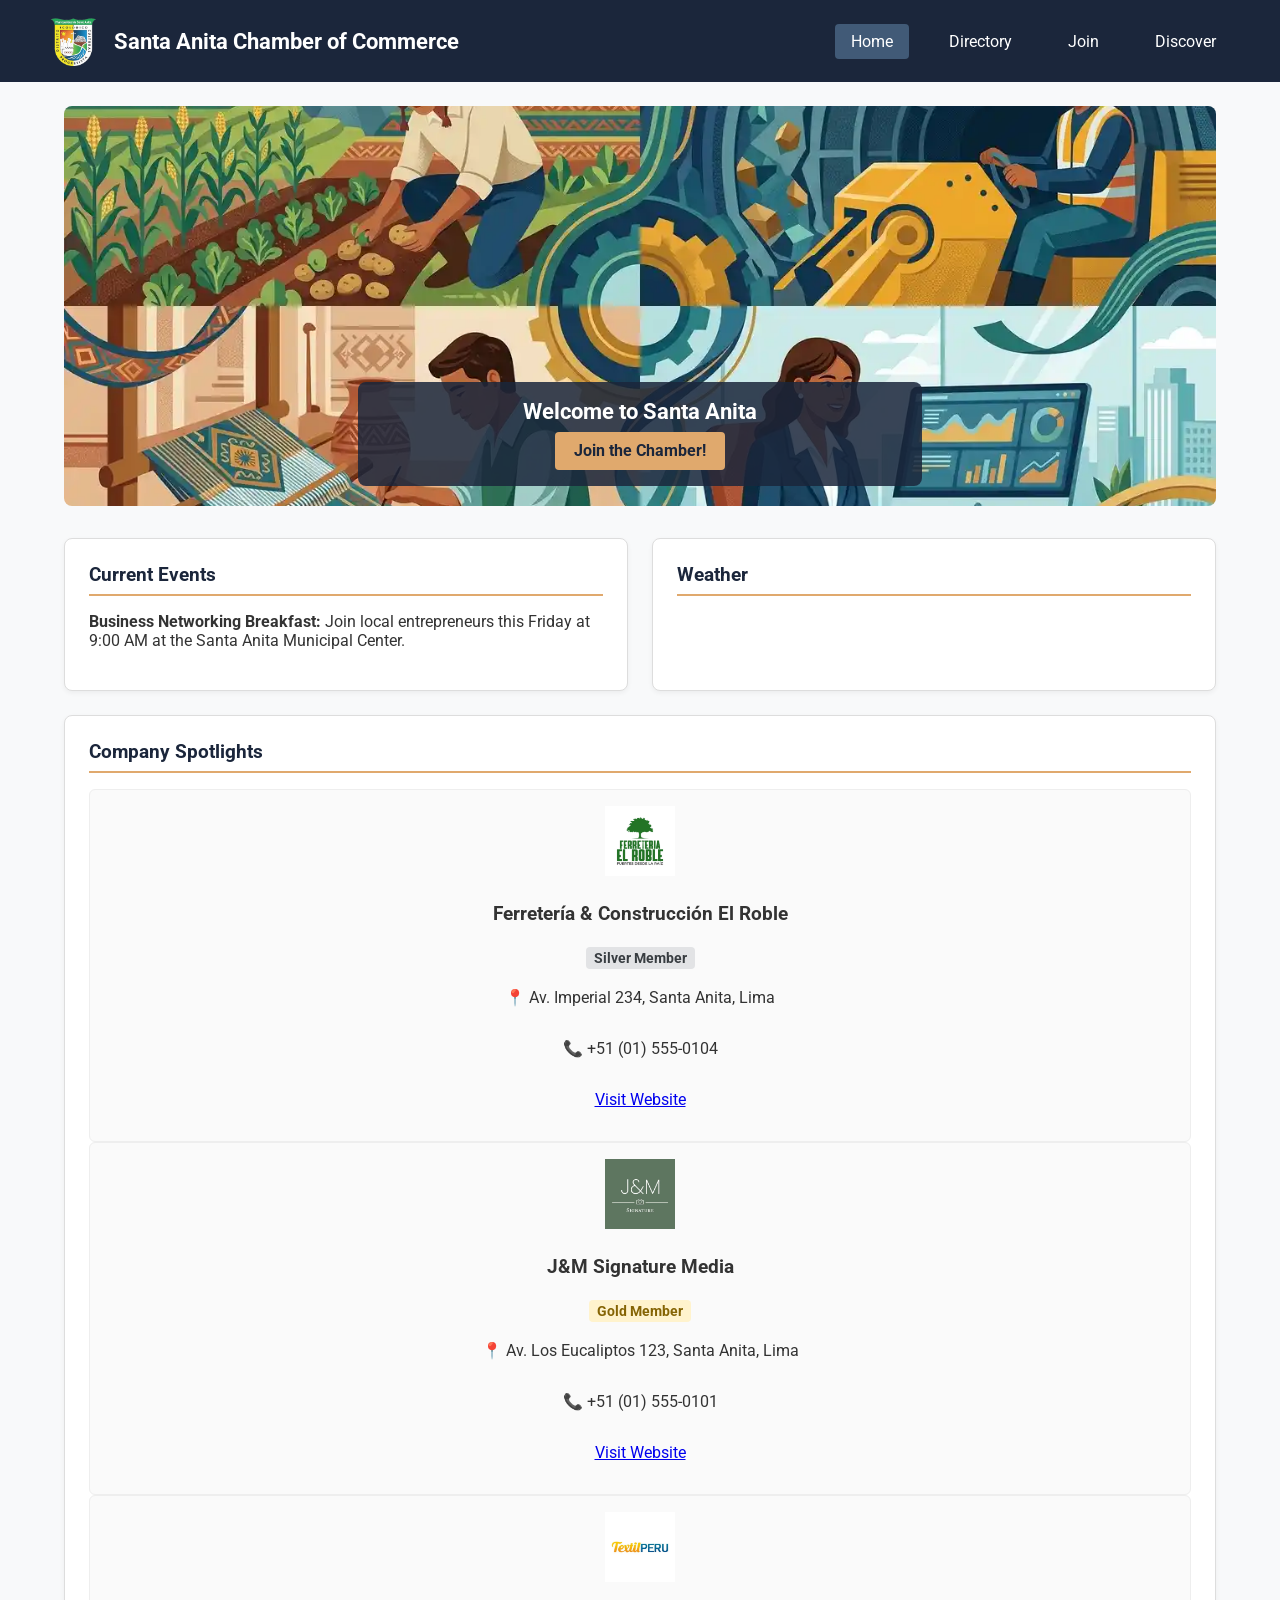
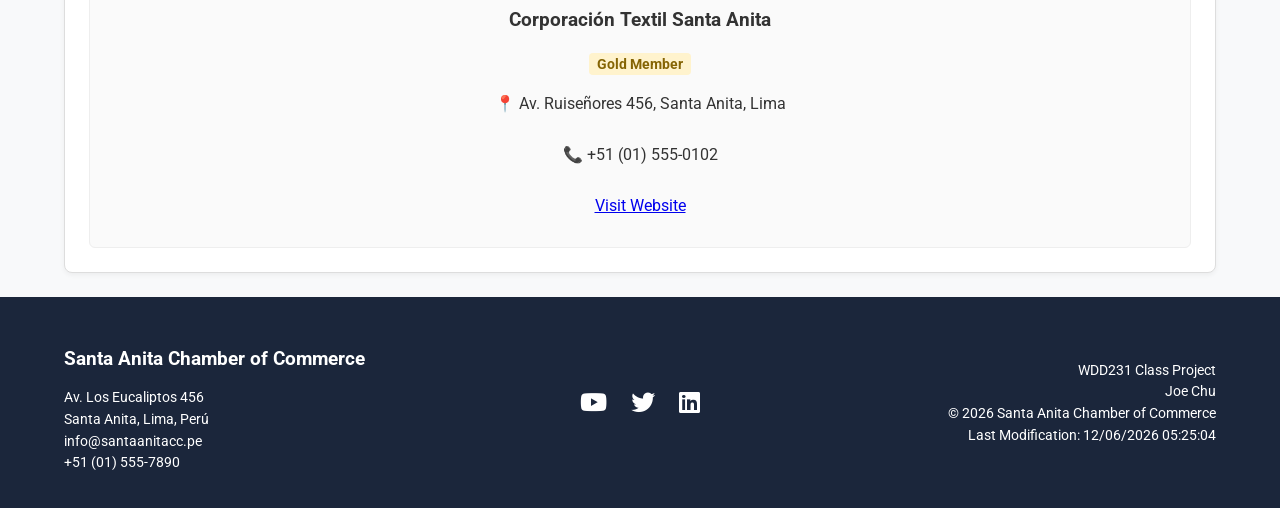
==== chamber/index.html @ ddea9116 "home page, index.html, css fixed and added weather.js with api" ====
<!doctype html>
<html lang="en">
  <head>
    <meta charset="UTF-8" />
    <meta name="viewport" content="width=device-width, initial-scale=1.0" />
    <title>Santa Anita Chamber of Commerce - Home Page</title>
    <meta
      name="description"
      content="Santa Anita Chamber of Commerce home page - WDD 231 project; main page displaying the most relevant information on the site."
    />
    <meta name="author" content="Joe Chu" />

    <link rel="icon" href="favicon.ico" />

    <link rel="preconnect" href="https://fonts.googleapis.com" />
    <link rel="preconnect" href="https://fonts.gstatic.com" crossorigin />
    <link
      href="https://fonts.googleapis.com/css2?family=Roboto:wght@400;700&display=swap"
      rel="stylesheet"
    />

    <meta
      property="og:title"
      content="Santa Anita Chamber of Commerce Home Page"
    />
    <meta
      property="og:description"
      content="Santa Anita Chamber of Commerce home page - WDD 231 project; main page displaying the most relevant information on the site."
    />
    <meta
      property="og:image"
      content="https://joechu2510.github.io/wdd231/chamber/images/logo.webp"
    />
    <meta
      property="og:url"
      content="https://joechu2510.github.io/wdd231/index.html"
    />
    <meta property="og:type" content="website" />

    <link
      rel="stylesheet"
      href="https://cdnjs.cloudflare.com/ajax/libs/font-awesome/6.4.0/css/all.min.css"
    />

    <link rel="stylesheet" href="styles/small.css" />
    <link rel="stylesheet" href="styles/larger.css" />

    <script src="scripts/date.js" defer></script>
    <script src="scripts/navigation.js" defer></script>
    <script src="scripts/weather.js" defer></script>
    <script src="scripts/spotlight.js" defer></script>
  </head>
  <body>
    <header>
      <div class="header-container">
        <img
          src="images/logo.webp"
          alt="Santa Anita Chamber Logo"
          class="logo"
        />
        <span class="chamber-title">Santa Anita Chamber of Commerce</span>
      </div>
      <button id="menu" aria-label="Open Navigation Menu"></button>
      <nav>
        <ul class="navigation">
          <li><a href="index.html" class="active">Home</a></li>
          <li><a href="directory.html">Directory</a></li>
          <li><a href="join.html">Join</a></li>
          <li><a href="discover.html">Discover</a></li>
        </ul>
      </nav>
    </header>

    <main>
      <div class="hero">
        <img src="images/hero.webp" alt="hero image" />
        <div class="hero-msg">
          <h1>Welcome to Santa Anita</h1>
          <a href="join.html" class="cta-button">Join the Chamber!</a>
        </div>
      </div>
      <div class="home-grid">
        <section class="current-event">
          <h2>Current Events</h2>
          <p>
            <strong>Business Networking Breakfast:</strong> Join local
            entrepreneurs this Friday at 9:00 AM at the Santa Anita Municipal
            Center.
          </p>
        </section>

        <section class="weather">
          <h2>Weather</h2>
          <div id="current-weather"></div>
          <div id="weather-forecast"></div>
        </section>

        <section class="spotlights">
          <h2>Company Spotlights</h2>
          <div id="spotlight-container" class="spotlight-grid"></div>
        </section>
      </div>
    </main>

    <footer>
      <div class="footer-info">
        <h3>Santa Anita Chamber of Commerce</h3>
        <p>Av. Los Eucaliptos 456</p>
        <p>Santa Anita, Lima, Perú</p>
        <p>info@santaanitacc.pe</p>
        <p>+51 (01) 555-7890</p>
      </div>
      <div class="footer-social">
        <a href="https://youtube.com" target="_blank" aria-label="YouTube"
          ><i class="fa-brands fa-youtube"></i
        ></a>
        <a href="https://twitter.com" target="_blank" aria-label="Twitter"
          ><i class="fa-brands fa-twitter"></i
        ></a>
        <a href="https://linkedin.com" target="_blank" aria-label="LinkedIn"
          ><i class="fa-brands fa-linkedin"></i
        ></a>
      </div>
      <div class="footer-dev">
        <p>WDD231 Class Project</p>
        <p>Joe Chu</p>
        <p>
          &copy; <span id="currentyear"></span> Santa Anita Chamber of Commerce
        </p>
        <p id="lastModified">
          Last Modification: <span id="last-modified-date"></span>
        </p>
      </div>
    </footer>
  </body>
</html>
---- chamber/styles/small.css ----
:root {
  --primary-color: #1b263b;
  --secondary-color: #415a77;
  --accent-color: #e0a96d;
  --text-color: #333333;
  --bg-color: #f8f9fa;
  --card-bg: #ffffff;
}

body {
  font-family: "Roboto", Arial, sans-serif;
  margin: 0;
  padding: 0;
  background-color: var(--bg-color);
  color: var(--text-color);
  display: flex;
  flex-direction: column;
  min-height: 100vh;
}

header {
  background-color: var(--primary-color);
  color: white;
  padding: 1rem;
  display: flex;
  flex-direction: column;
  align-items: center;
}

.header-container {
  display: flex;
  align-items: center;
  gap: 1rem;
  width: 100%;
  justify-content: center;
}

.logo {
  width: 50px;
  height: 50px;
  object-fit: contain;
}

.chamber-title {
  font-size: 1.1rem;
  font-weight: bold;
  text-align: center;
}

#menu {
  background: none;
  border: none;
  color: white;
  font-size: 1.5rem;
  cursor: pointer;
  align-self: flex-end;
  margin-top: -35px;
  font-family: "Font Awesome 6 Free";
  font-weight: 900;
}

#menu::before {
  content: "\f0c9";
}

#menu.show::before {
  content: "\f00d";
}

nav {
  width: 100%;
}

nav ul.navigation {
  list-style: none;
  padding: 0;
  margin: 1rem 0 0 0;
  display: none;
  flex-direction: column;
  text-align: center;
  width: 100%;
}

nav ul.navigation.show {
  display: flex;
}

nav ul.navigation li a {
  display: block;
  color: white;
  padding: 0.75rem;
  text-decoration: none;
  transition: background 0.3s;
}

nav ul.navigation li a:hover,
nav ul.navigation li a.active {
  background-color: var(--secondary-color);
}

main {
  flex: 1;
  padding: 1.5rem;
  max-width: 1200px;
  margin: 0 auto;
  width: 100%;
  box-sizing: border-box;
}

h1 {
  color: var(--primary-color);
  text-align: center;
  margin-bottom: 1.5rem;
}

.view-buttons {
  display: flex;
  justify-content: center;
  gap: 0.5rem;
  margin-bottom: 2rem;
}

.view-buttons button {
  padding: 0.5rem 1.25rem;
  border: 1px solid var(--secondary-color);
  background-color: white;
  color: var(--primary-color);
  cursor: pointer;
  font-weight: bold;
  border-radius: 4px;
  transition: all 0.3s;
}

.view-buttons button.active,
.view-buttons button:hover {
  background-color: var(--secondary-color);
  color: white;
}

#cards.grid {
  display: grid;
  grid-template-columns: repeat(auto-fit, minmax(280px, 1fr));
  gap: 1.5rem;
}

#cards.grid section {
  background-color: var(--card-bg);
  border: 1px solid #ddd;
  border-radius: 8px;
  padding: 1.5rem;
  text-align: center;
  box-shadow: 0 2px 5px rgba(0, 0, 0, 0.05);
  display: flex;
  flex-direction: column;
  align-items: center;
}

#cards.grid section img {
  width: 150px;
  height: 100px;
  object-fit: cover;
  border-radius: 4px;
  margin-bottom: 1rem;
  border: 1px solid #ccc;
}

#cards.grid section h3 {
  margin: 0.5rem 0;
  color: var(--primary-color);
  font-size: 1.2rem;
}

#cards.grid section p {
  margin: 0.3rem 0;
  font-size: 0.95rem;
  color: #555;
}

#cards.list {
  display: flex;
  flex-direction: column;
  gap: 1rem;
}

#cards.list section {
  background-color: var(--card-bg);
  border: 1px solid #ddd;
  border-radius: 8px;
  padding: 1rem;
  display: grid;
  grid-template-columns: 2fr 1.5fr 1.2fr 1.5fr;
  gap: 1rem;
  align-items: center;
  box-shadow: 0 2px 4px rgba(0, 0, 0, 0.05);
}

#cards.list section:nth-child(even) {
  background-color: #f0f4f8;
}

#cards.list section img {
  display: none;
}

#cards.list section h3 {
  font-size: 1rem;
  margin: 0;
  color: var(--primary-color);
}

#cards.list section p {
  margin: 0;
  font-size: 0.9rem;
  color: #555;
  text-align: left;
}

footer {
  background-color: var(--primary-color);
  color: white;
  text-align: center;
  padding: 2rem 1rem;
  display: flex;
  flex-direction: column;
  gap: 1.5rem;
}

.footer-info p,
.footer-dev p {
  margin: 0.3rem 0;
  font-size: 0.9rem;
}

.footer-social {
  display: flex;
  justify-content: center;
  gap: 1.5rem;
  font-size: 1.5rem;
}

.footer-social a {
  color: white;
  transition: color 0.3s;
}

.footer-social a:hover {
  color: var(--accent-color);
}

/* for the index.html */

.hero {
  position: relative;
  text-align: center;
  color: white;
  margin-bottom: 2rem;
}

.hero img {
  width: 100%;
  height: auto;
  max-height: 400px;
  object-fit: cover;
  border-radius: 8px;
  display: block;
}

.hero-msg {
  position: absolute;
  bottom: 20px;
  left: 50%;
  transform: translateX(-50%);
  background-color: rgba(27, 38, 59, 0.85);
  padding: 1rem 2rem;
  border-radius: 8px;
  width: 80%;
  max-width: 500px;
}

.hero-msg h1 {
  color: white;
  margin: 0 0 0.5rem 0;
  font-size: 1.4rem;
}

.cta-button {
  display: inline-block;
  background-color: var(--accent-color);
  color: var(--primary-color);
  padding: 0.6rem 1.2rem;
  border-radius: 4px;
  text-decoration: none;
  font-weight: bold;
  transition: background 0.3s;
}

.cta-button:hover {
  background-color: white;
}

.home-grid {
  display: grid;
  grid-template-columns: 1fr;
  gap: 1.5rem;
}

.home-grid section {
  background-color: var(--card-bg);
  border: 1px solid #ddd;
  border-radius: 8px;
  padding: 1.5rem;
  box-shadow: 0 2px 5px rgba(0, 0, 0, 0.05);
}

.home-grid section h2 {
  color: var(--primary-color);
  font-size: 1.2rem;
  margin-top: 0;
  border-bottom: 2px solid var(--accent-color);
  padding-bottom: 0.5rem;
}

.spotlights-grid {
  display: flex;
  flex-direction: column;
  gap: 1rem;
}

.spotlight-card {
  display: flex;
  flex-direction: column;
  align-items: center;
  text-align: center;
  padding: 1rem;
  border: 1px solid #eee;
  border-radius: 6px;
  background-color: #fafafa;
}

.spotlight-card img {
  width: 100px;
  height: 70px;
  object-fit: contain;
  margin-bottom: 0.5rem;
}

/* Estilos para Clima en Home */
#current-weather {
  display: flex;
  align-items: center;
  gap: 1rem;
  margin-bottom: 1rem;
}

.current-main {
  display: flex;
  align-items: center;
  font-size: 1.5rem;
  font-weight: bold;
  color: var(--primary-color);
}

.forecast-grid {
  display: flex;
  justify-content: space-between;
  margin-top: 1rem;
  text-align: center;
}

.forecast-day {
  background-color: #f8f9fa;
  padding: 0.5rem;
  border-radius: 4px;
  border: 1px solid #eee;
  flex: 1;
  margin: 0 0.25rem;
}

/* Estilos adicionales para Spotlights */
.membership-level {
  font-weight: bold;
  font-size: 0.85rem;
  padding: 0.2rem 0.5rem;
  border-radius: 4px;
  display: inline-block;
  margin: 0.2rem 0;
}

.membership-level.gold {
  background-color: #fff3cd;
  color: #856404;
}

.membership-level.silver {
  background-color: #e2e3e5;
  color: #383d41;
}
---- chamber/styles/larger.css ----
@media screen and (min-width: 768px) {
  header {
    flex-direction: row;
    justify-content: space-between;
    padding: 1rem 3rem;
  }

  .header-container {
    width: auto;
    justify-content: flex-start;
  }

  .chamber-title {
    font-size: 1.4rem;
  }

  #menu {
    display: none;
  }

  nav {
    width: auto;
  }

  nav ul.navigation {
    display: flex !important;
    flex-direction: row;
    gap: 1.5rem;
    margin: 0;
  }

  nav ul.navigation li a {
    padding: 0.5rem 1rem;
    border-radius: 4px;
  }

  .home-grid {
    grid-template-columns: 1fr 1fr;
  }

  .home-grid .spotlights {
    grid-column: span 2;
  }

  .spotlights-grid {
    flex-direction: row;
    justify-content: space-around;
  }

  .spotlight-card {
    flex: 1;
  }

  footer {
    flex-direction: row;
    justify-content: space-around;
    align-items: center;
    text-align: left;
    padding: 2rem 4rem;
  }

  .footer-info,
  .footer-social,
  .footer-dev {
    flex: 1;
  }

  .footer-social {
    justify-content: center;
  }

  .footer-dev {
    text-align: right;
  }
}
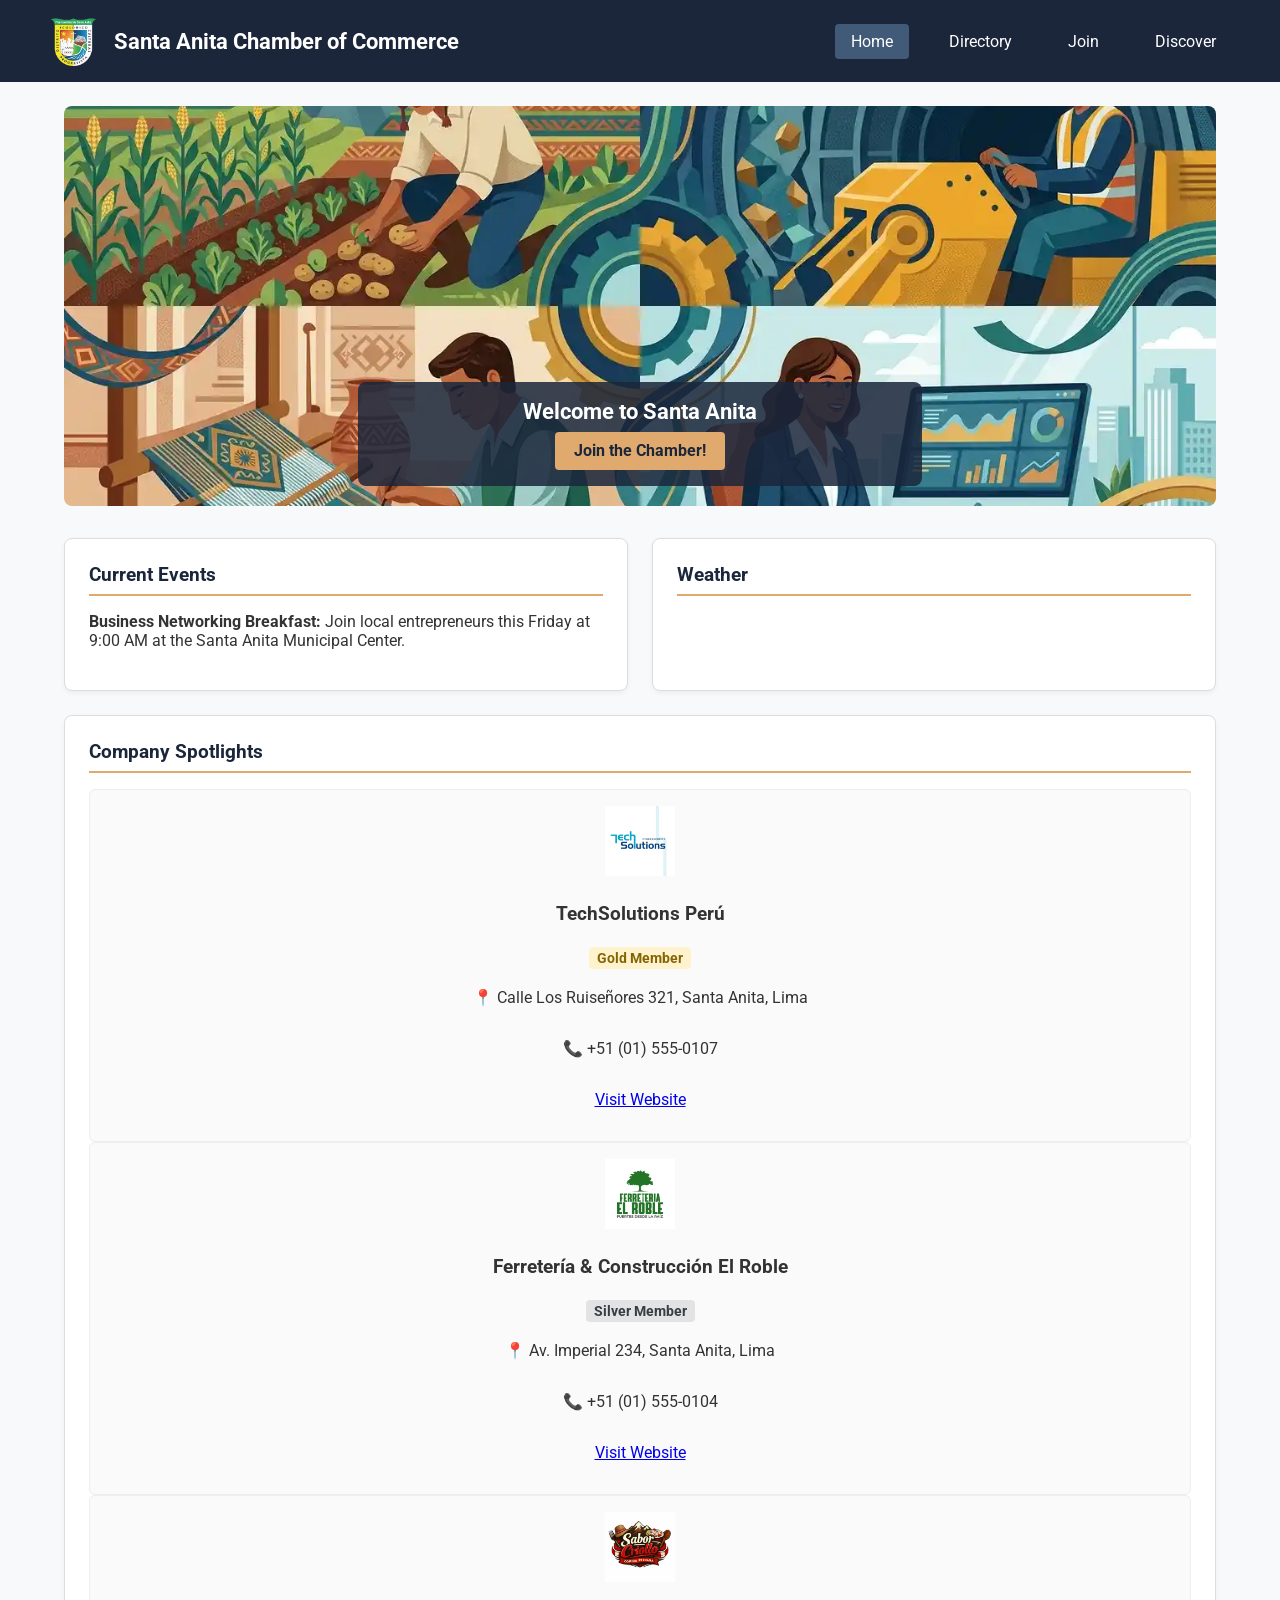
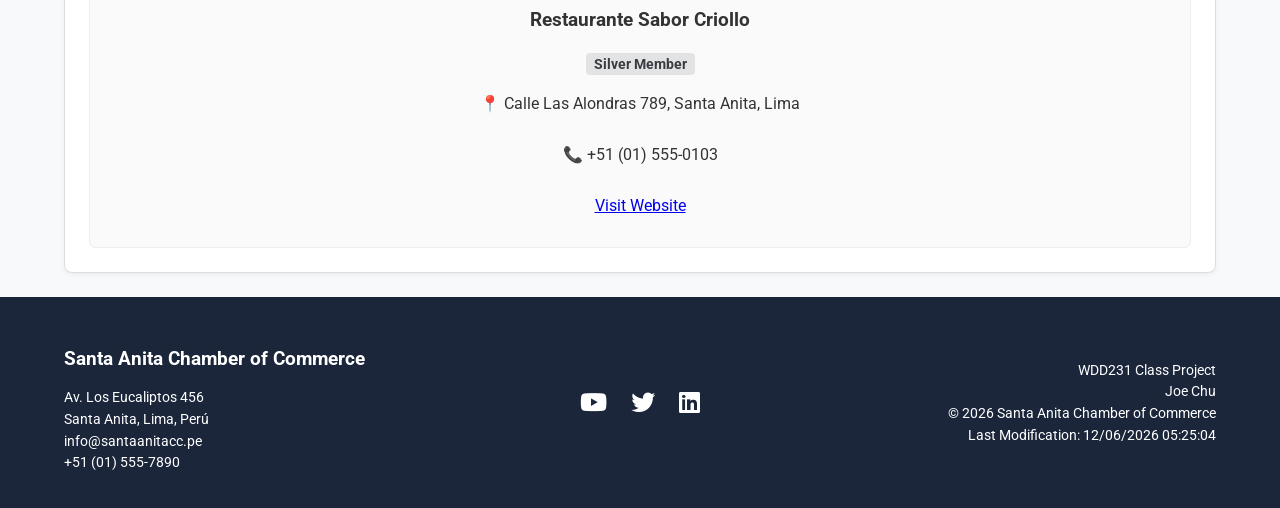
==== commit d118d087: "fix html meta data" ====
--- a/chamber/index.html
+++ b/chamber/index.html
@@ -1,49 +1,49 @@
 <!doctype html>
 <html lang="en">
   <head>
-    <meta charset="UTF-8" />
-    <meta name="viewport" content="width=device-width, initial-scale=1.0" />
+    <meta charset="UTF-8">
+    <meta name="viewport" content="width=device-width, initial-scale=1.0">
     <title>Santa Anita Chamber of Commerce - Home Page</title>
     <meta
       name="description"
       content="Santa Anita Chamber of Commerce home page - WDD 231 project; main page displaying the most relevant information on the site."
-    />
-    <meta name="author" content="Joe Chu" />
+    >
+    <meta name="author" content="Joe Chu">
 
-    <link rel="icon" href="favicon.ico" />
+    <link rel="icon" href="favicon.ico">
 
-    <link rel="preconnect" href="https://fonts.googleapis.com" />
-    <link rel="preconnect" href="https://fonts.gstatic.com" crossorigin />
+    <link rel="preconnect" href="https://fonts.googleapis.com">
+    <link rel="preconnect" href="https://fonts.gstatic.com" crossorigin>
     <link
       href="https://fonts.googleapis.com/css2?family=Roboto:wght@400;700&display=swap"
       rel="stylesheet"
-    />
+    >
 
     <meta
       property="og:title"
       content="Santa Anita Chamber of Commerce Home Page"
-    />
+    >
     <meta
       property="og:description"
       content="Santa Anita Chamber of Commerce home page - WDD 231 project; main page displaying the most relevant information on the site."
-    />
+    >
     <meta
       property="og:image"
       content="https://joechu2510.github.io/wdd231/chamber/images/logo.webp"
-    />
+    >
     <meta
       property="og:url"
       content="https://joechu2510.github.io/wdd231/index.html"
-    />
-    <meta property="og:type" content="website" />
+    >
+    <meta property="og:type" content="website">
 
     <link
       rel="stylesheet"
       href="https://cdnjs.cloudflare.com/ajax/libs/font-awesome/6.4.0/css/all.min.css"
-    />
+    >
 
-    <link rel="stylesheet" href="styles/small.css" />
-    <link rel="stylesheet" href="styles/larger.css" />
+    <link rel="stylesheet" href="styles/small.css">
+    <link rel="stylesheet" href="styles/larger.css">
 
     <script src="scripts/date.js" defer></script>
     <script src="scripts/navigation.js" defer></script>
@@ -57,7 +57,7 @@
           src="images/logo.webp"
           alt="Santa Anita Chamber Logo"
           class="logo"
-        />
+        >
         <span class="chamber-title">Santa Anita Chamber of Commerce</span>
       </div>
       <button id="menu" aria-label="Open Navigation Menu"></button>
@@ -73,7 +73,7 @@
 
     <main>
       <div class="hero">
-        <img src="images/hero.webp" alt="hero image" />
+        <img src="images/hero.webp" alt="hero image">
         <div class="hero-msg">
           <h1>Welcome to Santa Anita</h1>
           <a href="join.html" class="cta-button">Join the Chamber!</a>
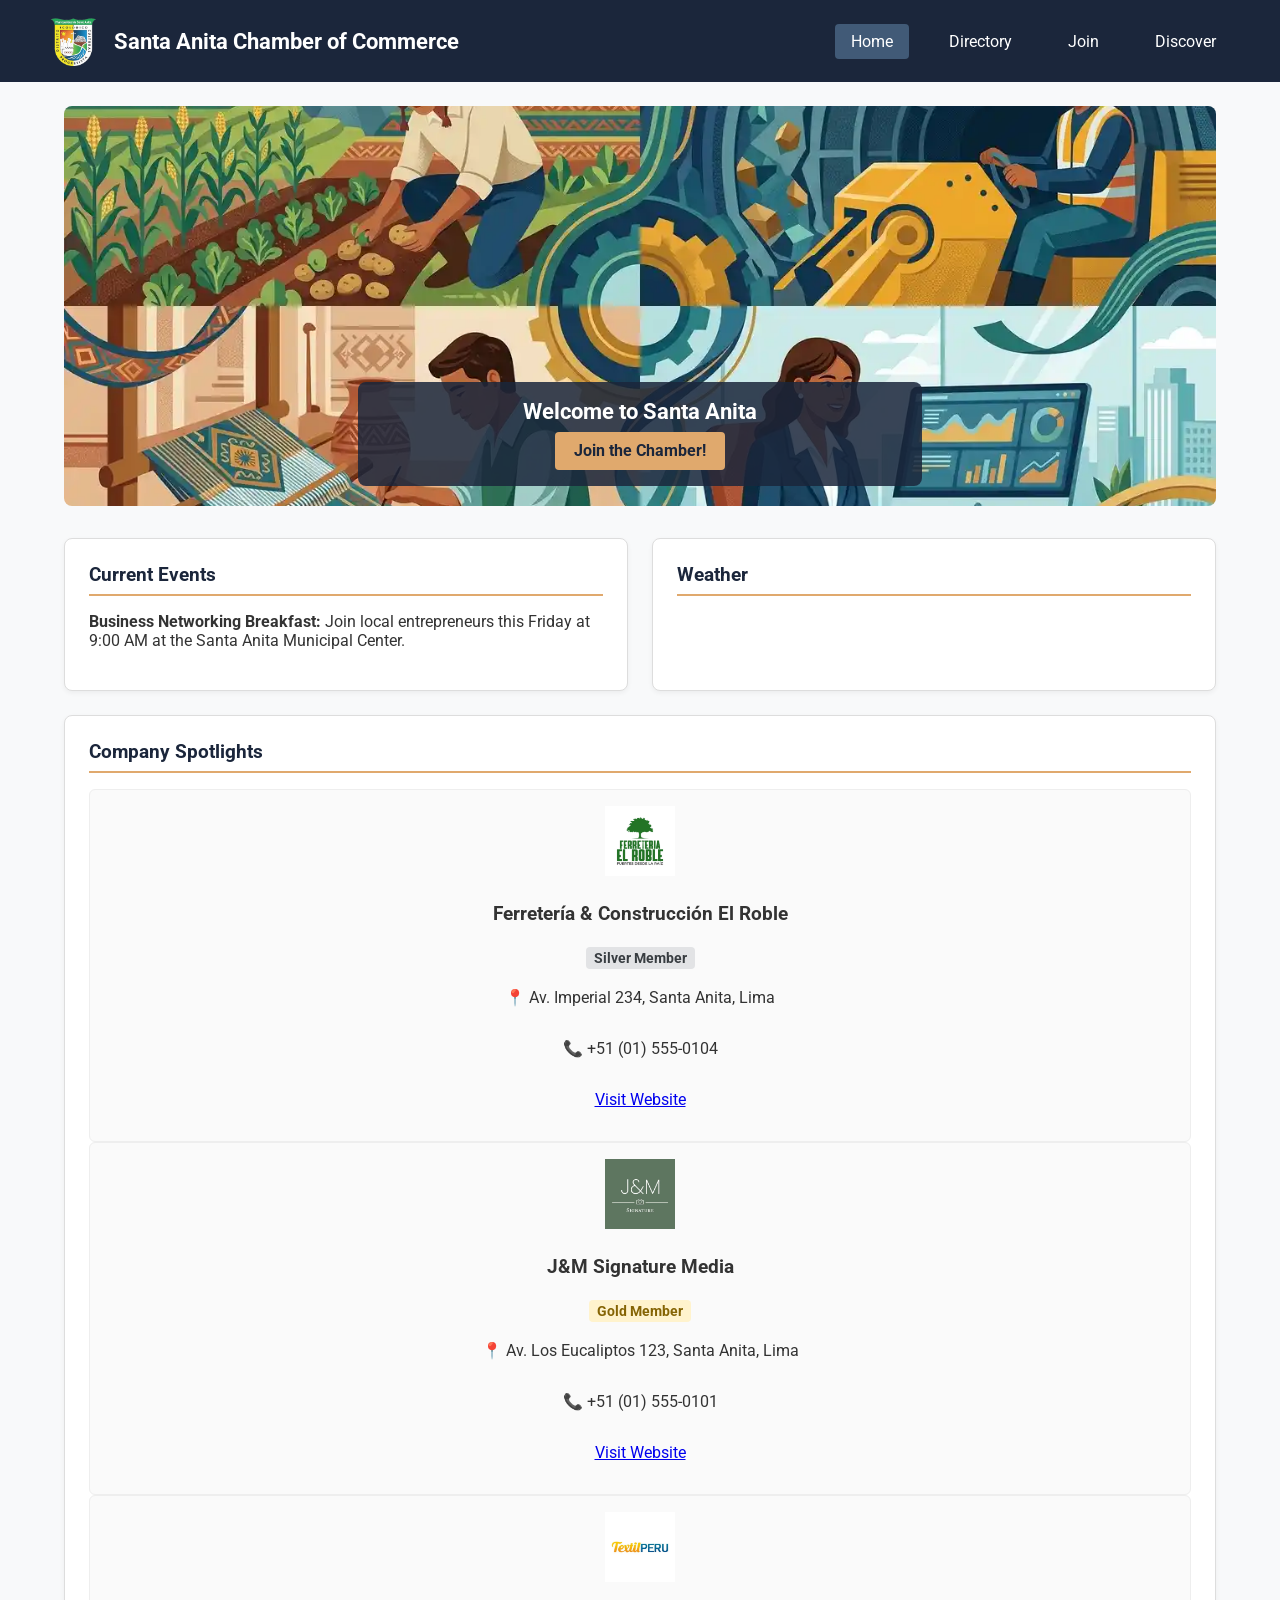
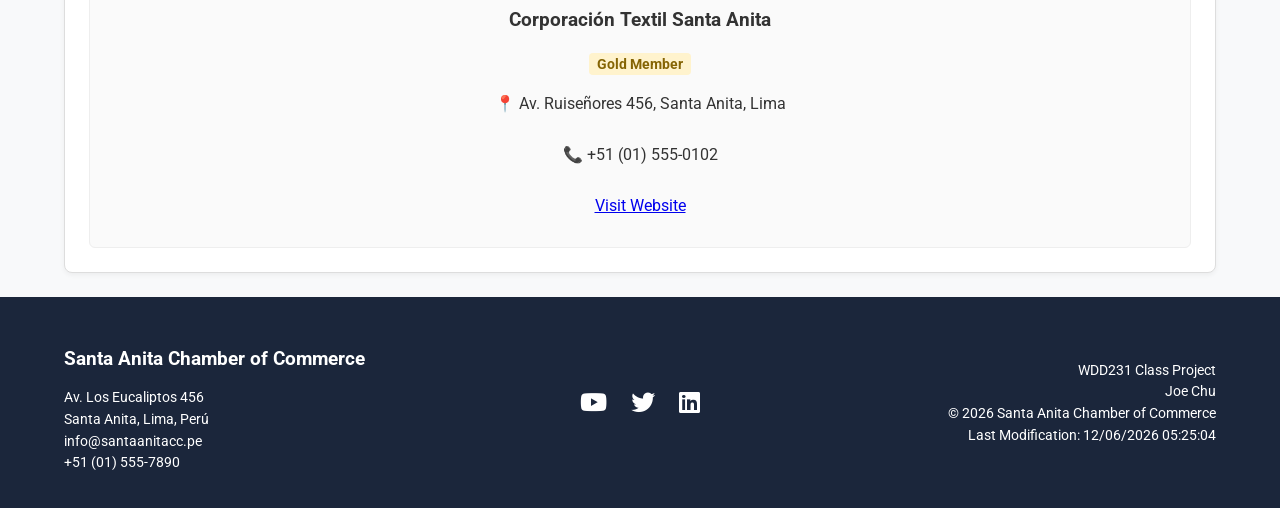
==== commit 32bf4337: "hero image fix" ====
--- a/chamber/index.html
+++ b/chamber/index.html
@@ -25,11 +25,11 @@
     >
     <meta
       property="og:description"
-      content="Santa Anita Chamber of Commerce home page - WDD 231 project; main page displaying the most relevant information on the site."
+      content="Santa Anita Chamber of Commerce home page - main page displaying the most relevant information on the site."
     >
     <meta
       property="og:image"
-      content="https://joechu2510.github.io/wdd231/chamber/images/logo.webp"
+      content="https://joechu2510.github.io/wdd231/chamber/images/hero.webp"
     >
     <meta
       property="og:url"
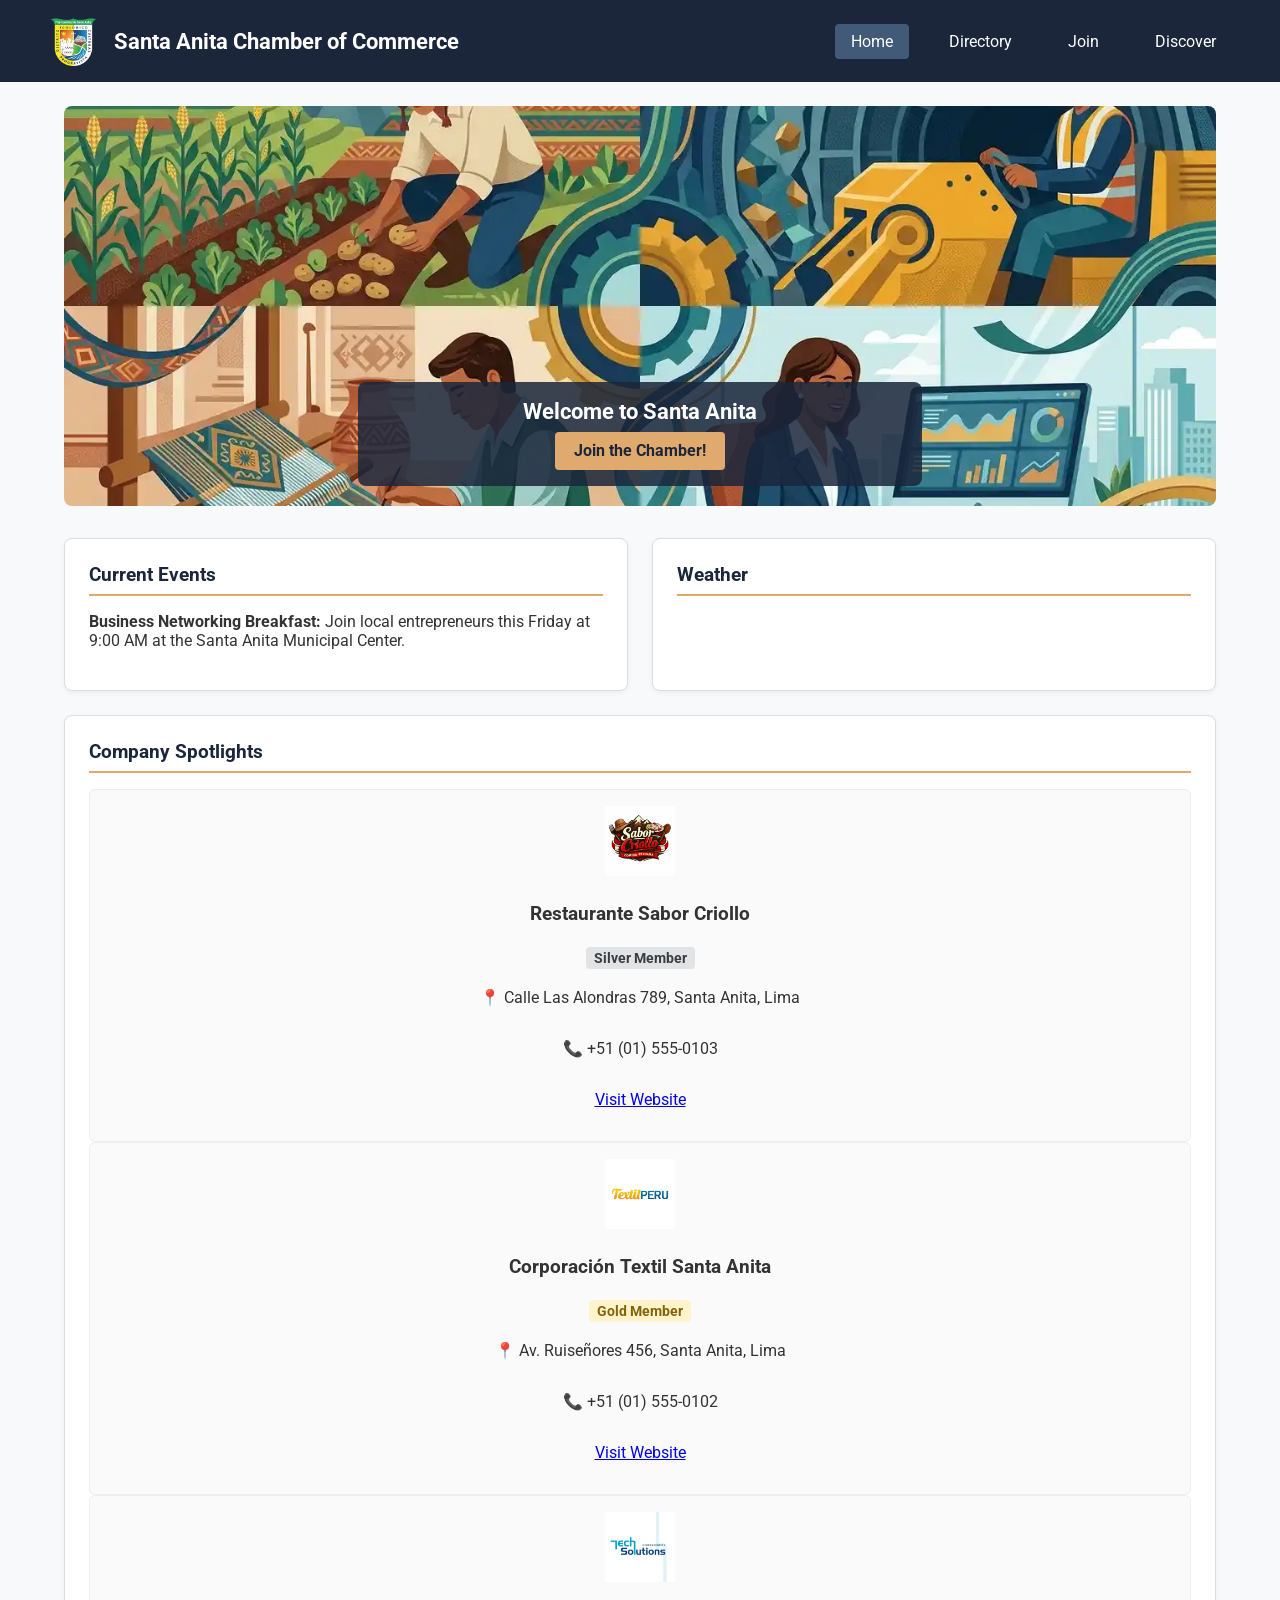
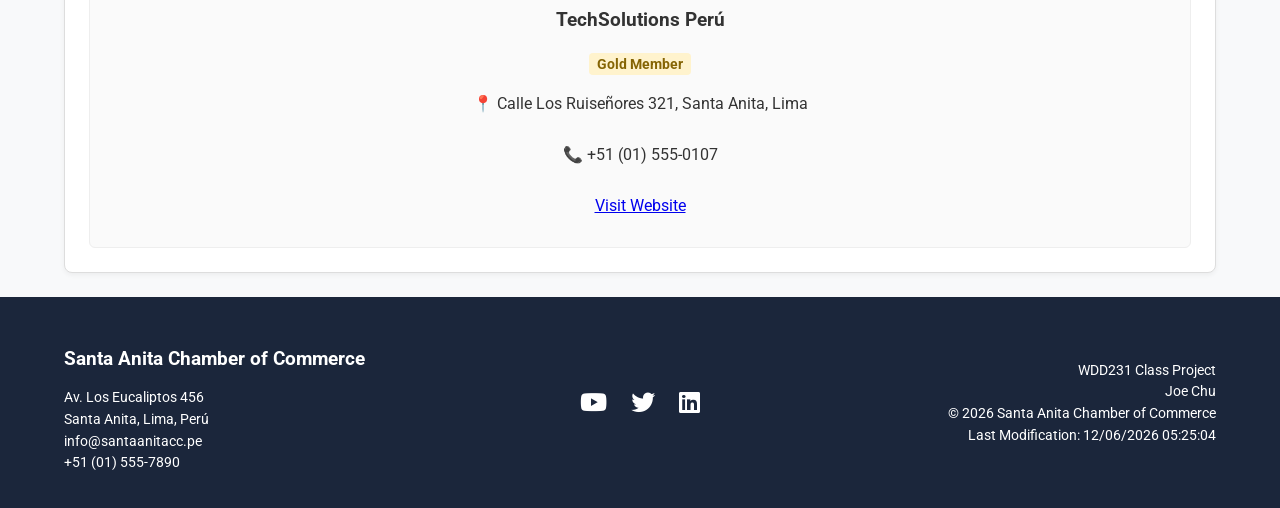
==== commit 16c16bc2: "w04 join.html completed" ====
--- a/chamber/index.html
+++ b/chamber/index.html
@@ -33,7 +33,7 @@
     >
     <meta
       property="og:url"
-      content="https://joechu2510.github.io/wdd231/index.html"
+      content="https://joechu2510.github.io/wdd231/chamber/index.html"
     >
     <meta property="og:type" content="website">
 
@@ -43,7 +43,7 @@
     >
 
     <link rel="stylesheet" href="styles/small.css">
-    <link rel="stylesheet" href="styles/larger.css">
+    <link rel="stylesheet" href="styles/larger.css">  
 
     <script src="scripts/date.js" defer></script>
     <script src="scripts/navigation.js" defer></script>
--- a/chamber/styles/small.css
+++ b/chamber/styles/small.css
@@ -344,7 +344,8 @@
   margin-bottom: 0.5rem;
 }
 
-/* Estilos para Clima en Home */
+/* for the index/weather.js */
+
 #current-weather {
   display: flex;
   align-items: center;
@@ -376,7 +377,8 @@
   margin: 0 0.25rem;
 }
 
-/* Estilos adicionales para Spotlights */
+/* for the index/spotlight section */
+
 .membership-level {
   font-weight: bold;
   font-size: 0.85rem;
@@ -395,3 +397,242 @@
   background-color: #e2e3e5;
   color: #383d41;
 }
+
+/* for join.html */
+
+.join-main {
+    max-width: 1100px;
+    margin: 0 auto;
+    padding: 1.5rem 1rem;
+}
+
+.join-main h1 {
+    margin-bottom: 1.25rem;
+    color: #1f2937;
+}
+
+.join-layout {
+    display: flex;
+    flex-direction: column;
+    gap: 2rem;
+}
+
+.membership-form {
+    background-color: #ffffff;
+    padding: 1.5rem;
+    border-radius: 8px;
+    box-shadow: 0 2px 8px rgba(0, 0, 0, 0.08);
+    display: flex;
+    flex-direction: column;
+    gap: 1rem;
+}
+
+.membership-form label {
+    display: flex;
+    flex-direction: column;
+    gap: 0.35rem;
+    font-weight: 700;
+    color: #1f2937;
+    font-size: 0.95rem;
+}
+
+.membership-form input[type="text"],
+.membership-form input[type="email"],
+.membership-form input[type="tel"],
+.membership-form select,
+.membership-form textarea {
+    font-family: inherit;
+    font-size: 1rem;
+    padding: 0.65rem 0.75rem;
+    border: 1px solid #cbd5e1;
+    border-radius: 6px;
+    background-color: #f8fafc;
+    color: #111827;
+    transition: border-color 0.2s ease, background-color 0.2s ease;
+}
+
+.membership-form input:focus,
+.membership-form select:focus,
+.membership-form textarea:focus {
+    outline: 2px solid #0f766e;
+    outline-offset: 1px;
+    border-color: #0f766e;
+    background-color: #ffffff;
+}
+
+.membership-form input:required:invalid:not(:placeholder-shown) {
+    border-left: 4px solid #dc2626;
+}
+
+.membership-form input:required:valid {
+    border-left: 4px solid #16a34a;
+}
+
+.submit-btn {
+    margin-top: 0.5rem;
+    padding: 0.85rem 1.25rem;
+    background-color: #0f766e;
+    color: #ffffff;
+    font-family: inherit;
+    font-size: 1rem;
+    font-weight: 700;
+    border: none;
+    border-radius: 6px;
+    cursor: pointer;
+    transition: background-color 0.2s ease;
+}
+
+.submit-btn:hover,
+.submit-btn:focus-visible {
+    background-color: #115e59;
+}
+
+@keyframes cardEntrance {
+    0% {
+        opacity: 0;
+        transform: translateY(18px);
+    }
+    100% {
+        opacity: 1;
+        transform: translateY(0);
+    }
+}
+
+.membership-cards {
+    display: flex;
+    flex-direction: column;
+    gap: 1rem;
+}
+
+.membership-card {
+    background-color: #ffffff;
+    border-radius: 8px;
+    padding: 1.25rem;
+    box-shadow: 0 2px 8px rgba(0, 0, 0, 0.08);
+    border-left: 6px solid #334155;
+    display: flex;
+    flex-direction: column;
+    gap: 0.6rem;
+    opacity: 0;
+    animation: cardEntrance 0.6s ease-out forwards;
+}
+
+.card-np {
+    border-left-color: #0f766e;
+    animation-delay: 0.1s;
+}
+
+.card-bronze {
+    border-left-color: #b45309;
+    animation-delay: 0.25s;
+}
+
+.card-silver {
+    border-left-color: #64748b;
+    animation-delay: 0.4s;
+}
+
+.card-gold {
+    border-left-color: #ca8a04;
+    animation-delay: 0.55s;
+}
+
+.membership-card h2 {
+    font-size: 1.15rem;
+    color: #1f2937;
+}
+
+.membership-card p {
+    font-size: 0.95rem;
+    color: #4b5563;
+}
+
+.benefit-link {
+    align-self: flex-start;
+    margin-top: 0.25rem;
+    padding: 0.45rem 0.9rem;
+    background-color: #1e293b;
+    color: #ffffff;
+    border: none;
+    border-radius: 4px;
+    font-family: inherit;
+    font-size: 0.9rem;
+    font-weight: 700;
+    cursor: pointer;
+    transition: background-color 0.2s ease;
+}
+
+.benefit-link:hover,
+.benefit-link:focus-visible {
+    background-color: #0f766e;
+}
+
+.membership-modal {
+    margin: auto;
+    width: 90%;
+    max-width: 500px;
+    border: none;
+    border-radius: 8px;
+    padding: 2.25rem 1.5rem 1.5rem 1.5rem;
+    background-color: #ffffff;
+    color: #1f2937;
+    box-shadow: 0 10px 25px rgba(0, 0, 0, 0.25);
+    position: relative;
+}
+
+.membership-modal::backdrop {
+    background-color: rgba(15, 23, 42, 0.6);
+}
+
+.membership-modal h2 {
+    margin-bottom: 0.5rem;
+    color: #0f766e;
+}
+
+.membership-modal p {
+    margin-bottom: 0.75rem;
+}
+
+.membership-modal ul {
+    padding-left: 1.25rem;
+    display: flex;
+    flex-direction: column;
+    gap: 0.4rem;
+}
+
+.close-modal {
+    position: absolute;
+    top: 0.75rem;
+    right: 0.75rem;
+    background-color: #f1f5f9;
+    border: 1px solid #cbd5e1;
+    border-radius: 4px;
+    padding: 0.3rem 0.6rem;
+    font-weight: 700;
+    cursor: pointer;
+}
+
+.close-modal:hover {
+    background-color: #e2e8f0;
+}
+
+.thankyou-card {
+    background-color: #ffffff;
+    padding: 1.75rem;
+    border-radius: 8px;
+    box-shadow: 0 2px 8px rgba(0, 0, 0, 0.08);
+    border-top: 5px solid #0f766e;
+    display: flex;
+    flex-direction: column;
+    gap: 0.85rem;
+}
+
+.thankyou-details {
+    background-color: #f8fafc;
+    padding: 1rem 1.25rem;
+    border-radius: 6px;
+    border: 1px solid #e2e8f0;
+    display: flex;
+    flex-direction: column;
+    gap: 0.5rem;
+}
--- a/chamber/styles/larger.css
+++ b/chamber/styles/larger.css
@@ -73,3 +73,14 @@
     text-align: right;
   }
 }
+
+/* join page desktop */
+
+@media (min-width: 768px) {
+    .join-layout {
+        display: grid;
+        grid-template-columns: 1.4fr 1fr;
+        align-items: start;
+        gap: 2rem;
+    }
+} 
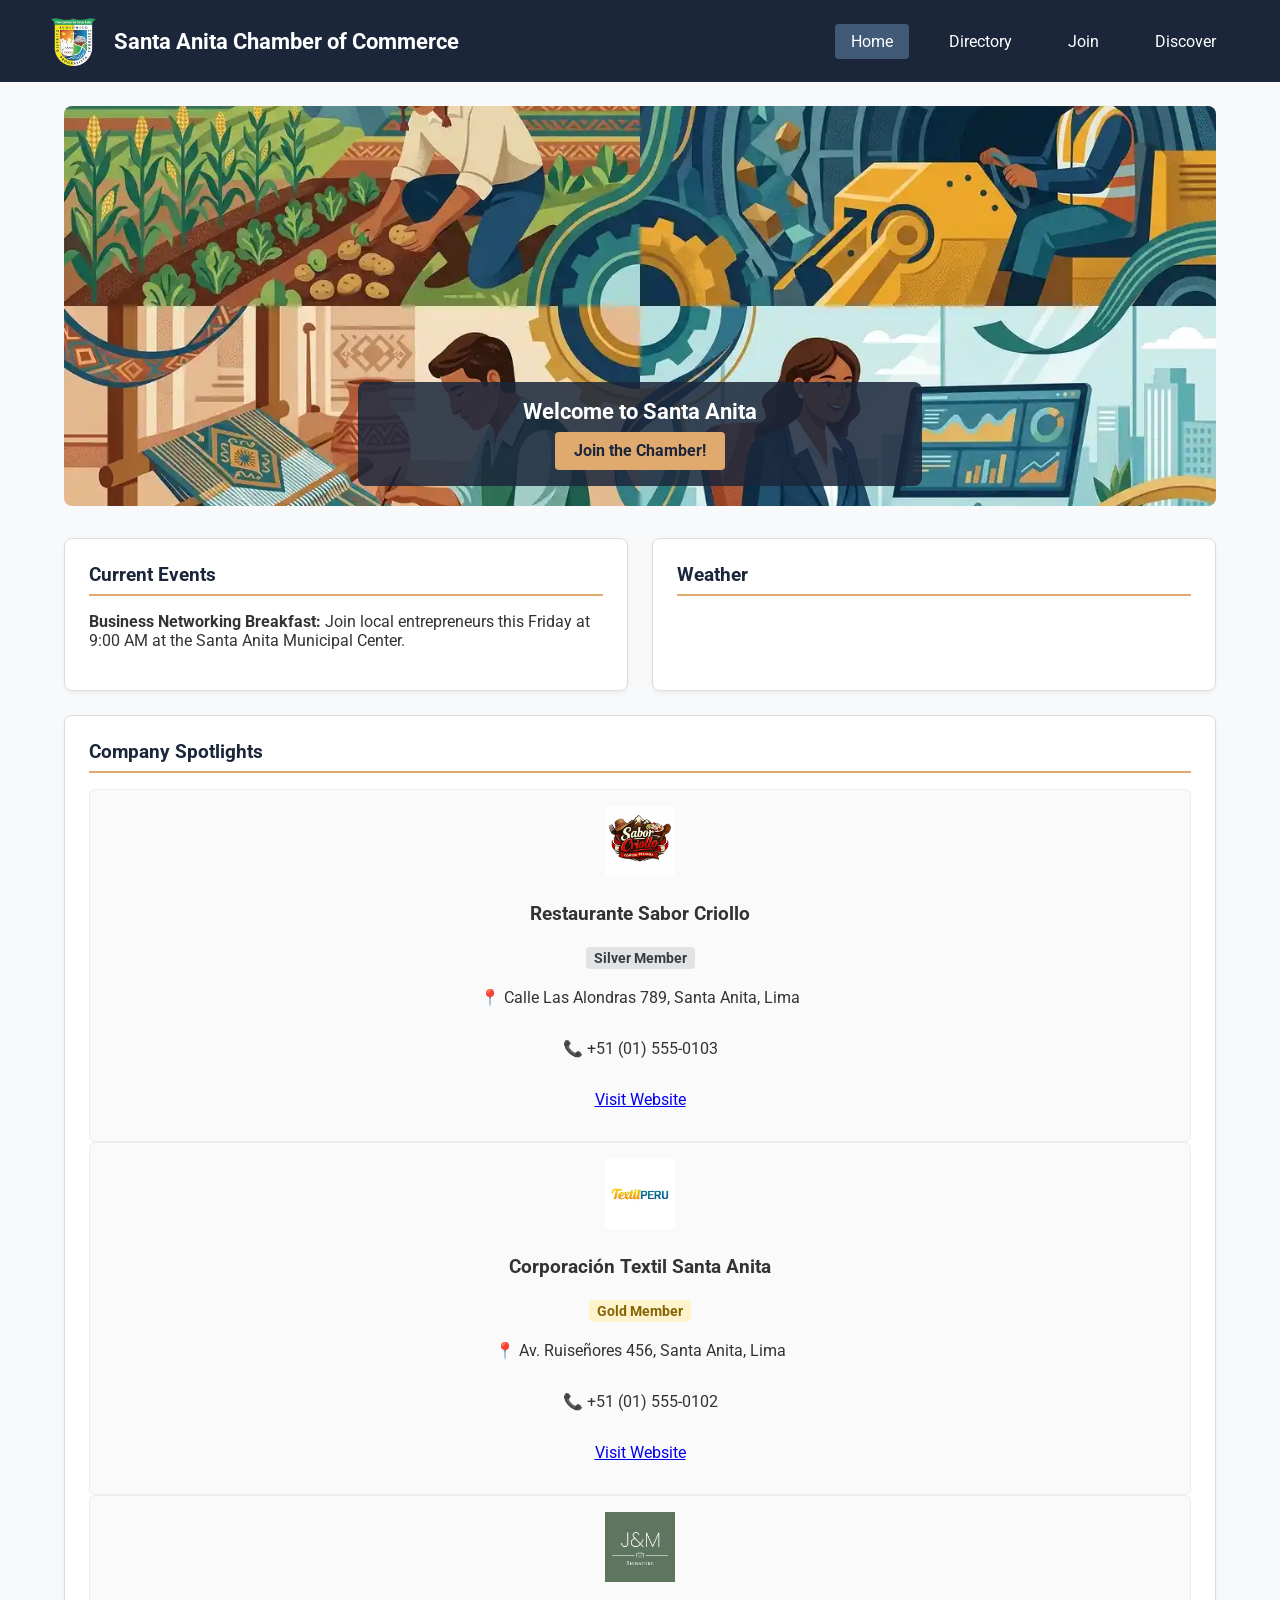
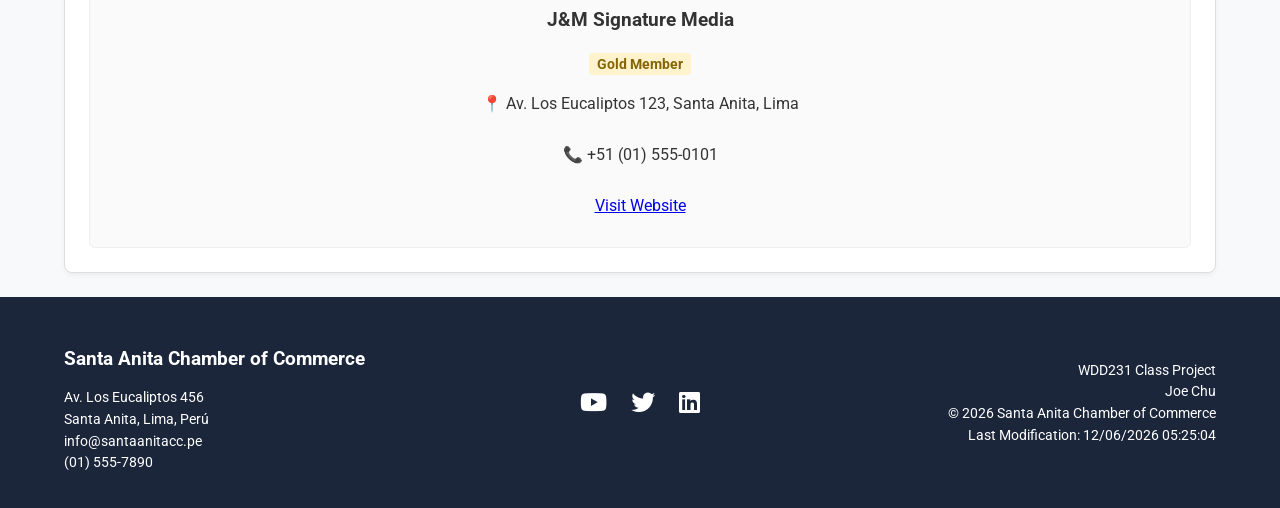
==== commit 4fd8f370: "fix phone label" ====
--- a/chamber/index.html
+++ b/chamber/index.html
@@ -108,7 +108,7 @@
         <p>Av. Los Eucaliptos 456</p>
         <p>Santa Anita, Lima, Perú</p>
         <p>info@santaanitacc.pe</p>
-        <p>+51 (01) 555-7890</p>
+        <p>(01) 555-7890</p>
       </div>
       <div class="footer-social">
         <a href="https://youtube.com" target="_blank" aria-label="YouTube"
--- a/chamber/styles/small.css
+++ b/chamber/styles/small.css
@@ -247,8 +247,6 @@
   color: var(--accent-color);
 }
 
-/* for the index.html */
-
 .hero {
   position: relative;
   text-align: center;
@@ -344,8 +342,6 @@
   margin-bottom: 0.5rem;
 }
 
-/* for the index/weather.js */
-
 #current-weather {
   display: flex;
   align-items: center;
@@ -377,8 +373,6 @@
   margin: 0 0.25rem;
 }
 
-/* for the index/spotlight section */
-
 .membership-level {
   font-weight: bold;
   font-size: 0.85rem;
@@ -398,42 +392,40 @@
   color: #383d41;
 }
 
-/* for join.html */
-
 .join-main {
-    max-width: 1100px;
-    margin: 0 auto;
-    padding: 1.5rem 1rem;
+  max-width: 1100px;
+  margin: 0 auto;
+  padding: 1.5rem 1rem;
 }
 
 .join-main h1 {
-    margin-bottom: 1.25rem;
-    color: #1f2937;
+  margin-bottom: 1.25rem;
+  color: #1f2937;
 }
 
 .join-layout {
-    display: flex;
-    flex-direction: column;
-    gap: 2rem;
+  display: flex;
+  flex-direction: column;
+  gap: 2rem;
 }
 
 .membership-form {
-    background-color: #ffffff;
-    padding: 1.5rem;
-    border-radius: 8px;
-    box-shadow: 0 2px 8px rgba(0, 0, 0, 0.08);
-    display: flex;
-    flex-direction: column;
-    gap: 1rem;
+  background-color: #ffffff;
+  padding: 1.5rem;
+  border-radius: 8px;
+  box-shadow: 0 2px 8px rgba(0, 0, 0, 0.08);
+  display: flex;
+  flex-direction: column;
+  gap: 1rem;
 }
 
 .membership-form label {
-    display: flex;
-    flex-direction: column;
-    gap: 0.35rem;
-    font-weight: 700;
-    color: #1f2937;
-    font-size: 0.95rem;
+  display: flex;
+  flex-direction: column;
+  gap: 0.35rem;
+  font-weight: 700;
+  color: #1f2937;
+  font-size: 0.95rem;
 }
 
 .membership-form input[type="text"],
@@ -441,198 +433,198 @@
 .membership-form input[type="tel"],
 .membership-form select,
 .membership-form textarea {
-    font-family: inherit;
-    font-size: 1rem;
-    padding: 0.65rem 0.75rem;
-    border: 1px solid #cbd5e1;
-    border-radius: 6px;
-    background-color: #f8fafc;
-    color: #111827;
-    transition: border-color 0.2s ease, background-color 0.2s ease;
+  font-family: inherit;
+  font-size: 1rem;
+  padding: 0.65rem 0.75rem;
+  border: 1px solid #cbd5e1;
+  border-radius: 6px;
+  background-color: #f8fafc;
+  color: #111827;
+  transition: border-color 0.2s ease, background-color 0.2s ease;
 }
 
 .membership-form input:focus,
 .membership-form select:focus,
 .membership-form textarea:focus {
-    outline: 2px solid #0f766e;
-    outline-offset: 1px;
-    border-color: #0f766e;
-    background-color: #ffffff;
+  outline: 2px solid #0f766e;
+  outline-offset: 1px;
+  border-color: #0f766e;
+  background-color: #ffffff;
 }
 
 .membership-form input:required:invalid:not(:placeholder-shown) {
-    border-left: 4px solid #dc2626;
+  border-left: 4px solid #dc2626;
 }
 
 .membership-form input:required:valid {
-    border-left: 4px solid #16a34a;
+  border-left: 4px solid #16a34a;
 }
 
 .submit-btn {
-    margin-top: 0.5rem;
-    padding: 0.85rem 1.25rem;
-    background-color: #0f766e;
-    color: #ffffff;
-    font-family: inherit;
-    font-size: 1rem;
-    font-weight: 700;
-    border: none;
-    border-radius: 6px;
-    cursor: pointer;
-    transition: background-color 0.2s ease;
+  margin-top: 0.5rem;
+  padding: 0.85rem 1.25rem;
+  background-color: #0f766e;
+  color: #ffffff;
+  font-family: inherit;
+  font-size: 1rem;
+  font-weight: 700;
+  border: none;
+  border-radius: 6px;
+  cursor: pointer;
+  transition: background-color 0.2s ease;
 }
 
 .submit-btn:hover,
 .submit-btn:focus-visible {
-    background-color: #115e59;
+  background-color: #115e59;
 }
 
 @keyframes cardEntrance {
-    0% {
-        opacity: 0;
-        transform: translateY(18px);
-    }
-    100% {
-        opacity: 1;
-        transform: translateY(0);
-    }
+  0% {
+    opacity: 0;
+    transform: translateY(18px);
+  }
+  100% {
+    opacity: 1;
+    transform: translateY(0);
+  }
 }
 
 .membership-cards {
-    display: flex;
-    flex-direction: column;
-    gap: 1rem;
+  display: flex;
+  flex-direction: column;
+  gap: 1rem;
 }
 
 .membership-card {
-    background-color: #ffffff;
-    border-radius: 8px;
-    padding: 1.25rem;
-    box-shadow: 0 2px 8px rgba(0, 0, 0, 0.08);
-    border-left: 6px solid #334155;
-    display: flex;
-    flex-direction: column;
-    gap: 0.6rem;
-    opacity: 0;
-    animation: cardEntrance 0.6s ease-out forwards;
+  background-color: #ffffff;
+  border-radius: 8px;
+  padding: 1.25rem;
+  box-shadow: 0 2px 8px rgba(0, 0, 0, 0.08);
+  border-left: 6px solid #334155;
+  display: flex;
+  flex-direction: column;
+  gap: 0.6rem;
+  opacity: 0;
+  animation: cardEntrance 0.6s ease-out forwards;
 }
 
 .card-np {
-    border-left-color: #0f766e;
-    animation-delay: 0.1s;
+  border-left-color: #0f766e;
+  animation-delay: 0.1s;
 }
 
 .card-bronze {
-    border-left-color: #b45309;
-    animation-delay: 0.25s;
+  border-left-color: #b45309;
+  animation-delay: 0.25s;
 }
 
 .card-silver {
-    border-left-color: #64748b;
-    animation-delay: 0.4s;
+  border-left-color: #64748b;
+  animation-delay: 0.4s;
 }
 
 .card-gold {
-    border-left-color: #ca8a04;
-    animation-delay: 0.55s;
+  border-left-color: #ca8a04;
+  animation-delay: 0.55s;
 }
 
 .membership-card h2 {
-    font-size: 1.15rem;
-    color: #1f2937;
+  font-size: 1.15rem;
+  color: #1f2937;
 }
 
 .membership-card p {
-    font-size: 0.95rem;
-    color: #4b5563;
+  font-size: 0.95rem;
+  color: #4b5563;
 }
 
 .benefit-link {
-    align-self: flex-start;
-    margin-top: 0.25rem;
-    padding: 0.45rem 0.9rem;
-    background-color: #1e293b;
-    color: #ffffff;
-    border: none;
-    border-radius: 4px;
-    font-family: inherit;
-    font-size: 0.9rem;
-    font-weight: 700;
-    cursor: pointer;
-    transition: background-color 0.2s ease;
+  align-self: flex-start;
+  margin-top: 0.25rem;
+  padding: 0.45rem 0.9rem;
+  background-color: #1e293b;
+  color: #ffffff;
+  border: none;
+  border-radius: 4px;
+  font-family: inherit;
+  font-size: 0.9rem;
+  font-weight: 700;
+  cursor: pointer;
+  transition: background-color 0.2s ease;
 }
 
 .benefit-link:hover,
 .benefit-link:focus-visible {
-    background-color: #0f766e;
+  background-color: #0f766e;
 }
 
 .membership-modal {
-    margin: auto;
-    width: 90%;
-    max-width: 500px;
-    border: none;
-    border-radius: 8px;
-    padding: 2.25rem 1.5rem 1.5rem 1.5rem;
-    background-color: #ffffff;
-    color: #1f2937;
-    box-shadow: 0 10px 25px rgba(0, 0, 0, 0.25);
-    position: relative;
+  margin: auto;
+  width: 90%;
+  max-width: 500px;
+  border: none;
+  border-radius: 8px;
+  padding: 2.25rem 1.5rem 1.5rem 1.5rem;
+  background-color: #ffffff;
+  color: #1f2937;
+  box-shadow: 0 10px 25px rgba(0, 0, 0, 0.25);
+  position: relative;
 }
 
 .membership-modal::backdrop {
-    background-color: rgba(15, 23, 42, 0.6);
+  background-color: rgba(15, 23, 42, 0.6);
 }
 
 .membership-modal h2 {
-    margin-bottom: 0.5rem;
-    color: #0f766e;
+  margin-bottom: 0.5rem;
+  color: #0f766e;
 }
 
 .membership-modal p {
-    margin-bottom: 0.75rem;
+  margin-bottom: 0.75rem;
 }
 
 .membership-modal ul {
-    padding-left: 1.25rem;
-    display: flex;
-    flex-direction: column;
-    gap: 0.4rem;
+  padding-left: 1.25rem;
+  display: flex;
+  flex-direction: column;
+  gap: 0.4rem;
 }
 
 .close-modal {
-    position: absolute;
-    top: 0.75rem;
-    right: 0.75rem;
-    background-color: #f1f5f9;
-    border: 1px solid #cbd5e1;
-    border-radius: 4px;
-    padding: 0.3rem 0.6rem;
-    font-weight: 700;
-    cursor: pointer;
+  position: absolute;
+  top: 0.75rem;
+  right: 0.75rem;
+  background-color: #f1f5f9;
+  border: 1px solid #cbd5e1;
+  border-radius: 4px;
+  padding: 0.3rem 0.6rem;
+  font-weight: 700;
+  cursor: pointer;
 }
 
 .close-modal:hover {
-    background-color: #e2e8f0;
+  background-color: #e2e8f0;
 }
 
 .thankyou-card {
-    background-color: #ffffff;
-    padding: 1.75rem;
-    border-radius: 8px;
-    box-shadow: 0 2px 8px rgba(0, 0, 0, 0.08);
-    border-top: 5px solid #0f766e;
-    display: flex;
-    flex-direction: column;
-    gap: 0.85rem;
+  background-color: #ffffff;
+  padding: 1.75rem;
+  border-radius: 8px;
+  box-shadow: 0 2px 8px rgba(0, 0, 0, 0.08);
+  border-top: 5px solid #0f766e;
+  display: flex;
+  flex-direction: column;
+  gap: 0.85rem;
 }
 
 .thankyou-details {
-    background-color: #f8fafc;
-    padding: 1rem 1.25rem;
-    border-radius: 6px;
-    border: 1px solid #e2e8f0;
-    display: flex;
-    flex-direction: column;
-    gap: 0.5rem;
+  background-color: #f8fafc;
+  padding: 1rem 1.25rem;
+  border-radius: 6px;
+  border: 1px solid #e2e8f0;
+  display: flex;
+  flex-direction: column;
+  gap: 0.5rem;
 }
--- a/chamber/styles/larger.css
+++ b/chamber/styles/larger.css
@@ -22,8 +22,9 @@
     width: auto;
   }
 
-  nav ul.navigation {
-    display: flex !important;
+  header nav ul.navigation,
+  header nav ul.navigation.show {
+    display: flex;
     flex-direction: row;
     gap: 1.5rem;
     margin: 0;
@@ -72,15 +73,11 @@
   .footer-dev {
     text-align: right;
   }
-}
 
-/* join page desktop */
-
-@media (min-width: 768px) {
-    .join-layout {
-        display: grid;
-        grid-template-columns: 1.4fr 1fr;
-        align-items: start;
-        gap: 2rem;
-    }
-} +  .join-layout {
+    display: grid;
+    grid-template-columns: 1.4fr 1fr;
+    align-items: start;
+    gap: 2rem;
+  }
+}
